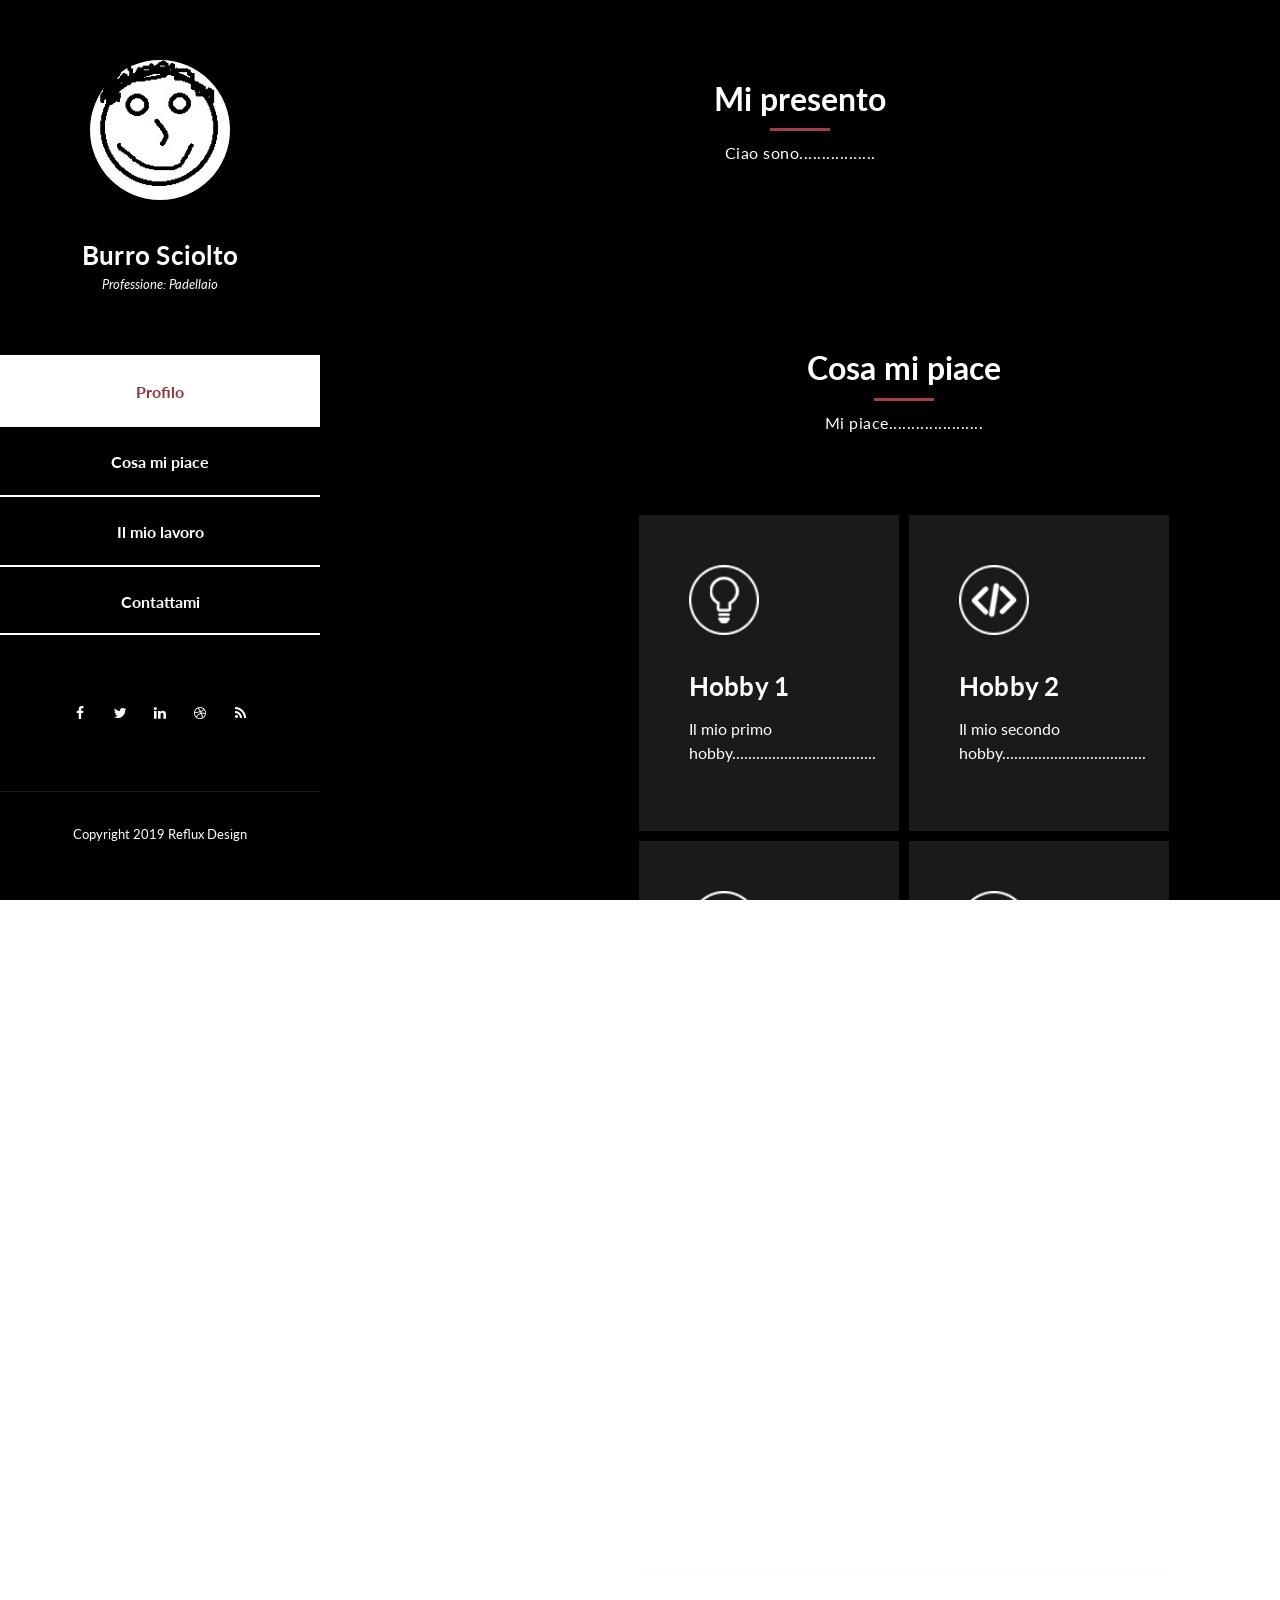
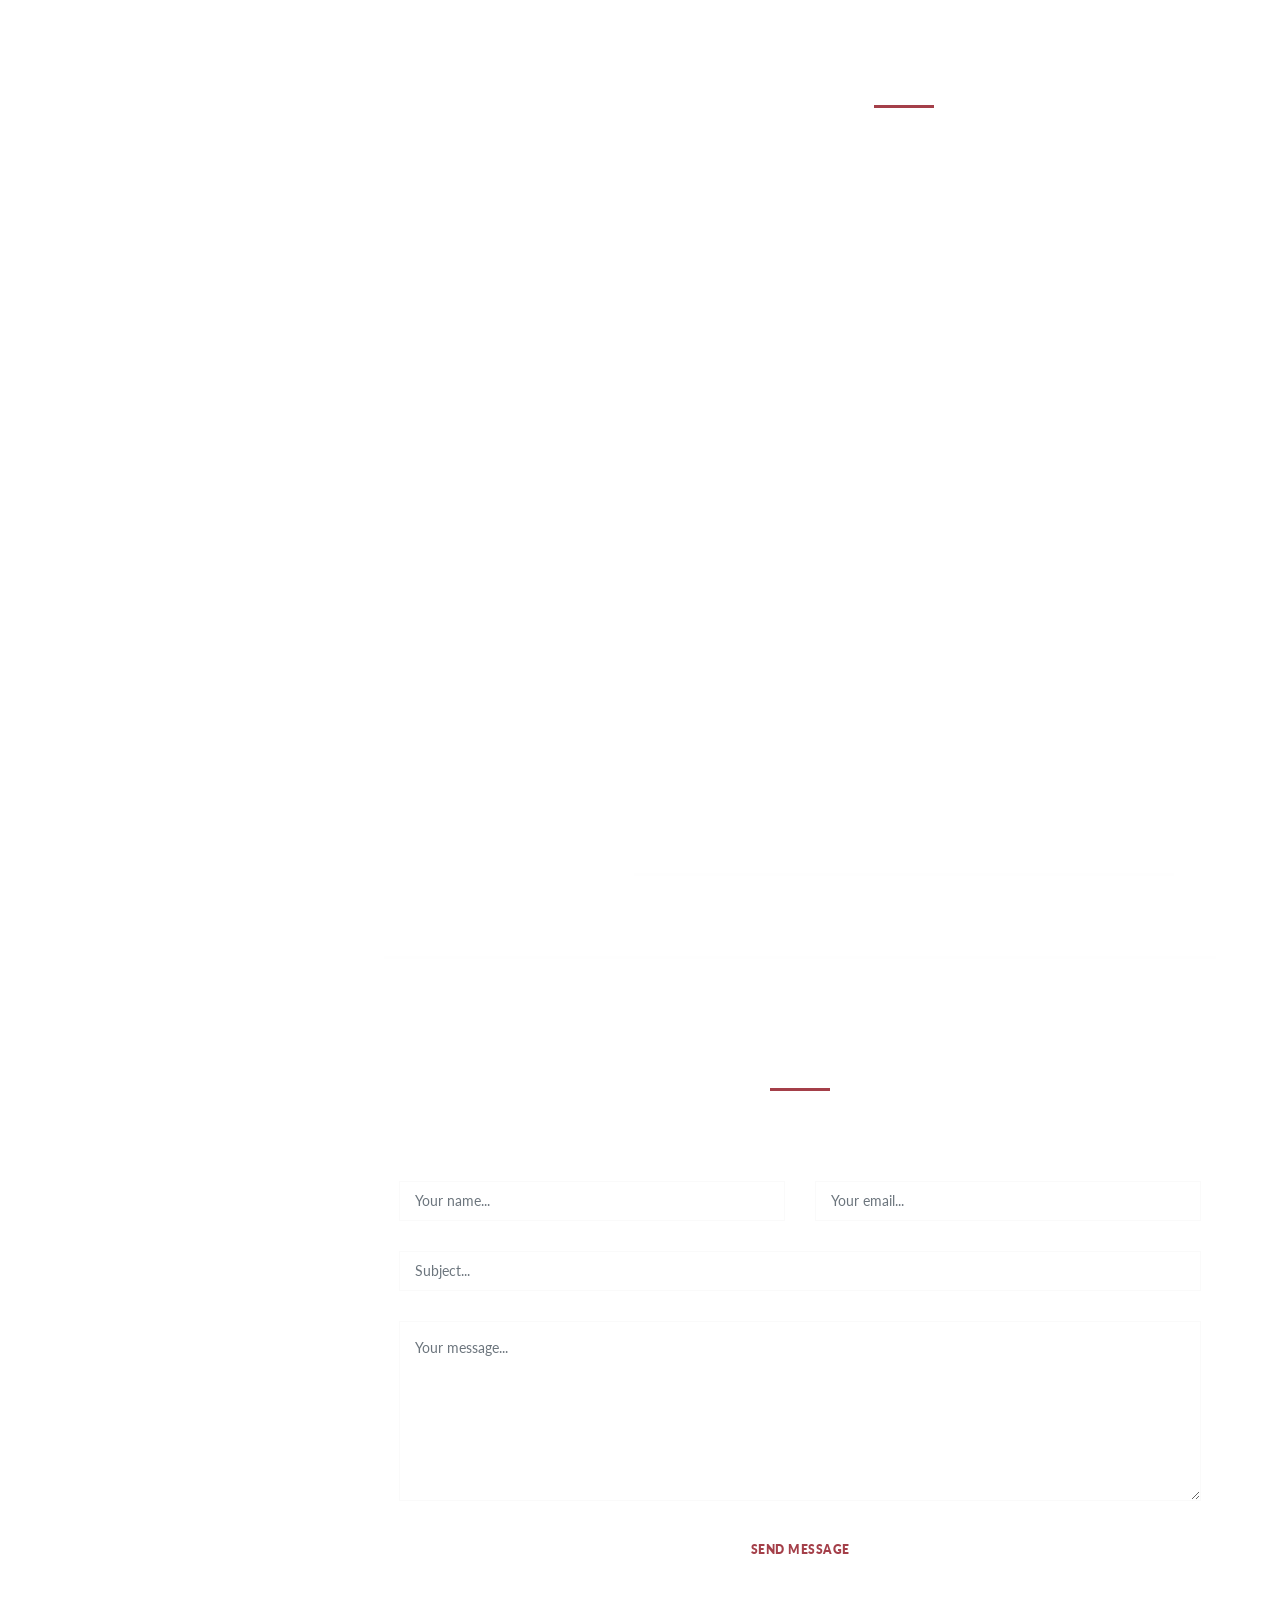
==== index.html @ 956cc9ed "Update index.html" ====
<!DOCTYPE html>
<html lang="en">
  <head>
    <meta charset="utf-8" />
    <meta
      name="viewport"
      content="width=device-width, initial-scale=1, shrink-to-fit=no"
    />
    <meta name="description" content="" />
    <meta name="author" content="" />
    <link
      href="https://fonts.googleapis.com/css?family=Lato:100,300,400,700,900"
      rel="stylesheet"
    />

    <title>Prova Sito</title>
<!--
-->
    <!-- Bootstrap core CSS -->
    <link href="vendor/bootstrap/css/bootstrap.min.css" rel="stylesheet" />

    <!-- Additional CSS Files -->
    <link rel="stylesheet" href="assets/css/fontawesome.css" />
    <link rel="stylesheet" href="assets/css/templatemo-style.css" />
    <link rel="stylesheet" href="assets/css/owl.css" />
    <link rel="stylesheet" href="assets/css/lightbox.css" />
  </head>

  <body>
    <div id="page-wraper">
      <!-- Sidebar Menu -->
      <div class="responsive-nav">
        <i class="fa fa-bars" id="menu-toggle"></i>
        <div id="menu" class="menu">
          <i class="fa fa-times" id="menu-close"></i>
          <div class="container">
            <div class="image">
              <a href="#"><img src="assets/images/author-image.jpg" alt="" /></a>
            </div>
            <div class="author-content">
              <h4>Burro Sciolto</h4>
              <span>Professione: Padellaio</span>
            </div>
            <nav class="main-nav" role="navigation">
              <ul class="main-menu">
                <li><a href="#section1">Profilo</a></li>
                <li><a href="#section2">Cosa mi piace</a></li>
                <li><a href="#section3">Il mio lavoro</a></li>
                <li><a href="#section4">Contattami</a></li>
              </ul>
            </nav>
            <div class="social-network">
              <ul class="soial-icons">
                <li>
                  <a href="https://fb.com/templatemo"
                    ><i class="fa fa-facebook"></i
                  ></a>
                </li>
                <li>
                  <a href="#"><i class="fa fa-twitter"></i></a>
                </li>
                <li>
                  <a href="#"><i class="fa fa-linkedin"></i></a>
                </li>
                <li>
                  <a href="#"><i class="fa fa-dribbble"></i></a>
                </li>
                <li>
                  <a href="#"><i class="fa fa-rss"></i></a>
                </li>
              </ul>
            </div>
            <div class="copyright-text">
              <p>Copyright 2019 Reflux Design</p>
            </div>
          </div>
        </div>
      </div>

      <section class="section about-me" data-section="section1">
        <div class="container">
          <div class="section-heading">
            <h2>Mi presento</h2>
            <div class="line-dec"></div>
            <span
              >Ciao sono.................</span
            >
          </div>
          <div class="left-image-post">
            <div class="row">
              <div class="col-md-6">
                <div class="left-image">
                  <img src="assets/images/left-image.jpg" alt="" />
                </div>
              </div>
              <!--
			  <div class="col-md-6">
                <div class="right-text">
                  <h4>Reflux HTML CSS Template</h4>
                  <p>
                    Donec tristique feugiat lacus, at sollicitudin nunc euismod
                    sed. Mauris viverra, erat non sagittis gravida, elit dui
                    mollis ante, sit amet eleifend purus ligula eget eros. Sed
                    tincidunt quam vitae neque pharetra dignissim eget ut
                    libero.
                  </p>
                  <div class="white-button">
                    <a href="#">Read More</a>
                  </div>
                </div>
				
              </div>
            </div>
          </div>
          <div class="right-image-post">
            <div class="row">
              <div class="col-md-6">
                <div class="left-text">
                  <h4>Sed sagittis rhoncus velit</h4>
                  <p>
                    Pellentesque habitant morbi tristique senectus et netus et
                    malesuada fames ac turpis egestas. Vestibulum fermentum
                    eleifend nibh, vitae sodales elit finibus pretium.
                    Suspendisse potenti. Ut sollicitudin risus a sollicitudin
                    semper.
                  </p>
                  <div class="white-button">
                    <a href="#">Read More</a>
                  </div>
                </div>
              </div>
			  
              <div class="col-md-6">
                <div class="right-image">
                  <img src="assets/images/right-image.jpg" alt="" />
                </div>
              </div>
            </div>
          </div>
        </div>
      </section>
-->
      <section class="section my-services" data-section="section2">
        <div class="container">
          <div class="section-heading">
            <h2>Cosa mi piace</h2>
            <div class="line-dec"></div>
            <span
              >Mi piace.....................</span
            >
          </div>
          <div class="row">
            <div class="col-md-6">
              <div class="service-item">
                <div class="first-service-icon service-icon"></div>
                <h4>Hobby 1</h4>
                <p>
                  Il mio primo hobby....................................
                </p>
              </div>
            </div>
            <div class="col-md-6">
              <div class="service-item">
                <div class="second-service-icon service-icon"></div>
                <h4>Hobby 2</h4>
                <p>
                  Il mio secondo hobby....................................
                </p>
              </div>
            </div>
            <div class="col-md-6">
              <div class="service-item">
                <div class="third-service-icon service-icon"></div>
                <h4>Hobby 3</h4>
                <p>
                  Il mio terzo hobby....................................
                </p>
              </div>
            </div>
            <div class="col-md-6">
              <div class="service-item">
                <div class="fourth-service-icon service-icon"></div>
                <h4>Hobby 4</h4>
                <p>
                  Il mio quarto hobby....................................
                </p>
              </div>
            </div>
			<div class="col-md-6">
              <div class="service-item">
                <div class="fourth-service-icon service-icon"></div>
                <h4>Hobby 5</h4>
                <p>
                  Il mio quinto hobby....................................
                </p>
              </div>
            </div>
          </div>
        </div>
      </section>

      <section class="section my-work" data-section="section3">
        <div class="container">
          <div class="section-heading">
            <h2>Il mio lavoro</h2>
            <div class="line-dec"></div>
            <span
              >Ho iniziaro a lavorare ........................................</span
            >
          </div>
          <!--
		  <div class="row">
            <div class="isotope-wrapper">
              <form class="isotope-toolbar">
                <label
                  ><input
                    type="radio"
                    data-type="*"
                    checked=""
                    name="isotope-filter"
                  />
                  <span>all</span></label
                >
                <label
                  ><input
                    type="radio"
                    data-type="people"
                    name="isotope-filter"
                  />
                  <span>people</span></label
                >
                <label
                  ><input
                    type="radio"
                    data-type="nature"
                    name="isotope-filter"
                  />
                  <span>nature</span></label
                >
                <label
                  ><input
                    type="radio"
                    data-type="animals"
                    name="isotope-filter"
                  />
                  <span>animals</span></label
                >
              </form>
			 
              <div class="isotope-box">
                <div class="isotope-item" data-type="nature">
                  <figure class="snip1321">
                    <img
                      src="assets/images/portfolio-01.jpg"
                      alt="sq-sample26"
                    />
                    <figcaption>
                      <a
                        href="assets/images/portfolio-01.jpg"
                        data-lightbox="image-1"
                        data-title="Caption"
                        ><i class="fa fa-search"></i
                      ></a>
                      <h4>First Title</h4>
                      <span>free to use our template</span>
                    </figcaption>
                  </figure>
                </div>

                <div class="isotope-item" data-type="people">
                  <figure class="snip1321">
                    <img
                      src="assets/images/portfolio-02.jpg"
                      alt="sq-sample26"
                    />
                    <figcaption>
                      <a
                        href="assets/images/portfolio-02.jpg"
                        data-lightbox="image-1"
                        data-title="Caption"
                        ><i class="fa fa-search"></i
                      ></a>
                      <h4>Second Title</h4>
                      <span>please tell your friends</span>
                    </figcaption>
                  </figure>
                </div>

                <div class="isotope-item" data-type="animals">
                  <figure class="snip1321">
                    <img
                      src="assets/images/portfolio-03.jpg"
                      alt="sq-sample26"
                    />
                    <figcaption>
                      <a
                        href="assets/images/portfolio-03.jpg"
                        data-lightbox="image-1"
                        data-title="Caption"
                        ><i class="fa fa-search"></i
                      ></a>
                      <h4>Item Third</h4>
                      <span>customize anything</span>
                    </figcaption>
                  </figure>
                </div>

                <div class="isotope-item" data-type="people">
                  <figure class="snip1321">
                    <img
                      src="assets/images/portfolio-04.jpg"
                      alt="sq-sample26"
                    />
                    <figcaption>
                      <a
                        href="assets/images/portfolio-04.jpg"
                        data-lightbox="image-1"
                        data-title="Caption"
                        ><i class="fa fa-search"></i
                      ></a>
                      <h4>Item Fourth</h4>
                      <span>Re-distribution not allowed</span>
                    </figcaption>
                  </figure>
                </div>

                <div class="isotope-item" data-type="nature">
                  <figure class="snip1321">
                    <img
                      src="assets/images/portfolio-05.jpg"
                      alt="sq-sample26"
                    />
                    <figcaption>
                      <a
                        href="assets/images/portfolio-05.jpg"
                        data-lightbox="image-1"
                        data-title="Caption"
                        ><i class="fa fa-search"></i
                      ></a>
                      <h4>Fifth Awesome</h4>
                      <span>Ut sollicitudin risus</span>
                    </figcaption>
                  </figure>
                </div>

                <div class="isotope-item" data-type="animals">
                  <figure class="snip1321">
                    <img
                      src="assets/images/portfolio-06.jpg"
                      alt="sq-sample26"
                    />
                    <figcaption>
                      <a
                        href="assets/images/portfolio-06.jpg"
                        data-lightbox="image-1"
                        data-title="Caption"
                        ><i class="fa fa-search"></i
                      ></a>
                      <h4>Awesome Sixth</h4>
                      <span>Donec eget massa ante</span>
                    </figcaption>
                  </figure>
                </div>
              </div>
			  <div class="col-md-6">
              <div class="service-item">
                <div class="fourth-service-icon service-icon"></div>
                <h4>Hobby 4</h4>
                <p>
                  Il mio quarto hobby....................................
                </p>
              </div>
            </div>
			-->
            </div>
          </div>
        </div>
      </section>

      <section class="section contact-me" data-section="section4">
        <div class="container">
          <div class="section-heading">
            <h2>Contattami</h2>
            <div class="line-dec"></div>
            <span
              ></span
            >
          </div>
          <div class="row">
            <div class="right-content">
              <div class="container">
                <form id="contact" action="" method="post">
                  <div class="row">
                    <div class="col-md-6">
                      <fieldset>
                        <input
                          name="name"
                          type="text"
                          class="form-control"
                          id="name"
                          placeholder="Your name..."
                          required=""
                        />
                      </fieldset>
                    </div>
                    <div class="col-md-6">
                      <fieldset>
                        <input
                          name="email"
                          type="text"
                          class="form-control"
                          id="email"
                          placeholder="Your email..."
                          required=""
                        />
                      </fieldset>
                    </div>
                    <div class="col-md-12">
                      <fieldset>
                        <input
                          name="subject"
                          type="text"
                          class="form-control"
                          id="subject"
                          placeholder="Subject..."
                          required=""
                        />
                      </fieldset>
                    </div>
                    <div class="col-md-12">
                      <fieldset>
                        <textarea
                          name="message"
                          rows="6"
                          class="form-control"
                          id="message"
                          placeholder="Your message..."
                          required=""
                        ></textarea>
                      </fieldset>
                    </div>
                    <div class="col-md-12">
                      <fieldset>
                        <button type="submit" id="form-submit" class="button">
                          Send Message
                        </button>
                      </fieldset>
                    </div>
                  </div>
                </form>
              </div>
            </div>
          </div>
        </div>
      </section>
    </div>

    <!-- Scripts -->
    <!-- Bootstrap core JavaScript -->
    <script src="vendor/jquery/jquery.min.js"></script>
    <script src="vendor/bootstrap/js/bootstrap.bundle.min.js"></script>

    <script src="assets/js/isotope.min.js"></script>
    <script src="assets/js/owl-carousel.js"></script>
    <script src="assets/js/lightbox.js"></script>
    <script src="assets/js/custom.js"></script>
    <script>
      //according to loftblog tut
      $(".main-menu li:first").addClass("active");

      var showSection = function showSection(section, isAnimate) {
        var direction = section.replace(/#/, ""),
          reqSection = $(".section").filter(
            '[data-section="' + direction + '"]'
          ),
          reqSectionPos = reqSection.offset().top - 0;

        if (isAnimate) {
          $("body, html").animate(
            {
              scrollTop: reqSectionPos
            },
            800
          );
        } else {
          $("body, html").scrollTop(reqSectionPos);
        }
      };

      var checkSection = function checkSection() {
        $(".section").each(function() {
          var $this = $(this),
            topEdge = $this.offset().top - 80,
            bottomEdge = topEdge + $this.height(),
            wScroll = $(window).scrollTop();
          if (topEdge < wScroll && bottomEdge > wScroll) {
            var currentId = $this.data("section"),
              reqLink = $("a").filter("[href*=\\#" + currentId + "]");
            reqLink
              .closest("li")
              .addClass("active")
              .siblings()
              .removeClass("active");
          }
        });
      };

      $(".main-menu").on("click", "a", function(e) {
        e.preventDefault();
        showSection($(this).attr("href"), true);
      });

      $(window).scroll(function() {
        checkSection();
      });
    </script>
  </body>
</html>
---- assets/css/templatemo-style.css ----
/*

Reflux Template

https://templatemo.com/tm-531-reflux

*/

@import url(fontawesome.css);
@import url("https://fonts.googleapis.com/css?family=Lato:100,300,400,700,900");
body {
    font-family: 'Lato', sans-serif;
}

#page-wraper {
    background: url(../images/page-bg.jpg) no-repeat center center fixed;
    -webkit-background-size: cover;
    -moz-background-size: cover;
    -o-background-size: cover;
    background-size: cover;
    width: 100%;
}


/* Basic */

body {
    overflow-x: hidden;
}

input,
select,
textarea {
    outline: none;
}

a,
a:hover {
    text-decoration: none;
}

p {
    font-size: 16px;
    line-height: 24px;
    color: #fff;
}

h4 {
    font-size: 26px;
    font-weight: 700;
    color: #fff;
    letter-spacing: 0.25px;
}

img {
    width: 100%;
    overflow: hidden;
}

ul {
    padding: 0;
    margin: 0;
    list-style: none;
}

ul li {
    display: inline-block;
}

html {
    -webkit-box-sizing: border-box;
    -moz-box-sizing: border-box;
    box-sizing: border-box;
}

*,
*:before,
*:after {
    -webkit-box-sizing: inherit;
    -moz-box-sizing: inherit;
    box-sizing: inherit;
}

.clearfix {
    zoom: 1;
}

.clearfix:before,
.clearfix:after {
    content: "";
    display: table;
}

.clearfix:after {
    clear: both;
}

.container {
    margin: 0 auto;
}

.main-nav {
    text-align: center;
}

.main-nav li:last-child a {
    border-bottom: 2px solid #fff;
}

.main-nav li {
    display: block;
}

.main-nav li a {
    height: 70px;
    line-height: 70px;
    display: inline-block;
    font-size: 16px;
    font-weight: 700;
    color: #fff;
    width: 100%;
    transition: all 0.5s;
    border-top: 2px solid #fff;
}

.main-nav li:hover a,
.main-nav li.active a {
    background: #fff;
    color: #8c363e;
}

/* Sidebar Menu */

.menu .image {
    margin-top: 60px;
}

.menu .image img {
    width: 140px;
    height: 140px;
    border-radius: 50%;
    text-align: center;
}

.menu .author-content {
    margin: 40px 0px 60px 0px;
}

.menu .author-content h4 {
    margin-bottom: 0px;
}

.menu .author-content span {
    font-size: 13px;
    font-style: italic;
    color: #fff;
}

.menu .social-network {
    margin-top: 60px;
}

.menu .social-network ul li {
    margin: 0 3px;
}

.menu .social-network ul li a {
    width: 40px;
    height: 40px;
    display: inline-block;
    text-align: center;
    line-height: 40px;
    background-color: rgba(0, 0, 0, 0.2);
    color: #fff;
    font-size: 14px;
    transition: all 0.5s;
}

.menu .social-network ul li a:hover {
    background-color: #fff;
    color: #a43f49;
}

.menu .copyright-text {
    position: relative;
    margin-top: 60px;
}

.menu .copyright-text p {
    border-top: 1px solid rgba(250, 250, 250, 0.1);
    display: inline-block;
    width: 100%;
    padding-left: 30px;
    padding-right: 30px;
    padding-top: 30px;
    font-size: 13px;
}

.menu:before,
.menu:after {
    content: "";
    display: table;
}

.menu:after {
    clear: both;
}

.menu a {
    text-decoration: none;
    color: inherit;
}

.menu {
    text-align: center;
}

.menu::-webkit-scrollbar {
    display: none;
}

.menu {
    left: 10%;
  -webkit-transition: -webkit-transform 233ms cubic-bezier(0, 0, 0.21, 1);
  -webkit-overflow-scrolling: touch;
  background-color: #000000;
  box-sizing: border-box;
  height: 100vh;  
  max-height: 100vh !important;
  max-width: 80vw !important;
  min-width: 45px !important;
  outline: none;
  overflow-x: hidden !important;
  overflow-y: auto !important;
  padding: 0;
  position: fixed !important;
  top: calc(0px);  
  width: 20%;
  will-change: transform;
  z-index: 9999 !important;
}

.menu-toggle {
  color: #fff;
  cursor: pointer;
  font-size: 25px;
  position: fixed;
  right: 25px;
  top: 25px;
}

#menu-toggle {
    z-index: 999;
    cursor: pointer;
    position: fixed;
    top: 0;
    left: 0;
    color: #a43f49;
    background-color: #fff;
    width: 60px;
    height: 60px;
    text-align: center;
    display: inline-block;
    line-height: 60px;
}

.menu-close {
  cursor: pointer;
}

#menu-close {
    cursor: pointer;
    text-align: right;
    color: #a43f49;
    background-color: #fff;
    width: 100%;
    height: 60px;
    text-align: center;
    display: inline-block;
    line-height: 60px;
}


/* Section */

.section {
    color: #fff;
    width: 55%;
    right: 10%;
    left: 35%;
    position: relative;
    min-height: 100vh;
    padding-bottom: 80px;
    border-bottom: 3px solid rgba(250, 250, 250, 0.25);
}

.section-heading {
    text-align: center;
    padding: 80px 45px;
}

.section-heading h2 {
    font-size: 32px;
    font-weight: 700;
    color: #fff;
}

.section-heading .line-dec {
    width: 60px;
    height: 3px;
    background-color: #a43f49;
    margin: 10px auto;
}

.section-heading span {
    margin-top: 5px;
    font-size: 16px;
    color: #fff;
    letter-spacing: 0.5px;
}


/* Buttons */

.white-button a {
    display: inline-block;
    padding: 12px 20px;
    background-color: #fff;
    color: #a43f49;
    font-size: 13px;
    font-weight: 800;
    letter-spacing: 0.5px;
    text-transform: uppercase;
    transition: all 0.5s;
}

.white-button a:hover {
    background-color: #a43f49;
    color: #fff;
}

button {
    display: inline-block;
    padding: 10px 20px;
    background-color: #fff;
    color: #a43f49;
    font-size: 12px;
    font-weight: 800;
    letter-spacing: 0.5px;
    text-transform: uppercase;
    transition: all 0.5s;
    border: none;
    outline: none;
    cursor: pointer;
}

button:hover {
    outline: none;
    background-color: #a43f49;
    color: #fff;
}


/* Left & Right Post */

.right-image-post {
    margin-top: 60px;
    padding-top: 60px;
    border-top: 2px solid rgba(250, 250, 250, 0.1);
}

.left-image img,
.right-image img {
    border-radius: 5px;
}

.right-image-post h4,
.left-image-post h4 {
    margin-top: 30px;
}

.right-image-post p,
.left-image-post p {
    margin-top: 20px;
}

.right-image-post .white-button,
.left-image-post .white-button {
    margin-top: 30px;
}


/* Services */

.my-services .col-md-6 {
    padding-left: 5px;
    padding-right: 5px;
}

.service-item {
    margin-bottom: 10px;
    padding: 50px;
    background-color: rgba(250, 250, 250, 0.1);
    transition: all 0.5s;
}

.service-item h4 {
    transition: all 0.5s;
}

.service-item p {
    transition: all 0.5s;
}

.service-item:hover {
    background-color: rgba(250, 250, 250, 1);
}

.service-item:hover h4 {
    color: #1e1e1e;
}

.service-item:hover p {
    color: #4a4a4a;
}

.service-item .service-icon {
    width: 70px;
    height: 70px;
    display: inline-block;
    margin-bottom: 30px;
    background-size: cover;
    background-repeat: no-repeat;
    transition: all 0.5s;
}

.service-item .first-service-icon {
    background-image: url(../images/first-white-icon.png);
}

.service-item:hover .first-service-icon {
    background-image: url(../images/first-main-icon.png);
}

.service-item .second-service-icon {
    background-image: url(../images/second-white-icon.png);
}

.service-item:hover .second-service-icon {
    background-image: url(../images/second-main-icon.png);
}

.service-item .third-service-icon {
    background-image: url(../images/third-white-icon.png);
}

.service-item:hover .third-service-icon {
    background-image: url(../images/third-main-icon.png);
}

.service-item .fourth-service-icon {
    background-image: url(../images/fourth-white-icon.png);
}

.service-item:hover .fourth-service-icon {
    background-image: url(../images/fourth-main-icon.png);
}


/* My Work */

section.my-work .section-heading {
    text-align: center;
    padding: 80px 45px 50px 45px;
}

.isotope-wrapper {
    position: relative;
    width: 100%;
    margin: auto;
}

.isotope-toolbar input[type="radio"] {
    display: none;
}

.isotope-toolbar span {
    text-transform: capitalize;
    display: inline-block;
    margin-right: 15px;
    padding-bottom: 3px;
    font-size: 15px;
    font-weight: 700;
    border-bottom: 2px solid transparent;
    transform: ease-in-out 0.5s;
    cursor: pointer;
}

.isotope-toolbar input[type="radio"]:checked + span {
    color: #a43f49;
    border-bottom: 2px solid #a43f49;
}

.isotope-box {
    position: relative;
    width: 100%;
}

.isotope-toolbar {
    text-align: center;
    margin: 10px;
}

.isotope-toolbar p {
    border-top: 1px solid #fff;
    padding-top: 15px;
}

.isotope-toolbar a {
    color: #fff;
}

.isotope-item {
    position: relative;
    width: 48%;
    margin: 1%;
    border-bottom: 2px solid rgba(250,250,250,0.1);
    padding-bottom: 30px;
    margin-bottom: 30px;
}

.isotope-item img {
    top: 0;
    left: 0;
    width: 100%;
    height: 100%;
    border-radius: 5px;
}

.lazyload {
    background: #f7f7f7;
}

.lazyloading {
    background: #f7f7f7 url(//afarkas.github.io/lazysizes/assets/imgs/loader.gif) no-repeat center;
    min-height: 60px;
}

figure.snip1321 {
  overflow: hidden;
  text-align: center;
  -webkit-perspective: 50em;
  perspective: 50em;
}
figure.snip1321 * {
  -webkit-box-sizing: padding-box;
  box-sizing: padding-box;
  -webkit-transition: all 0.2s ease-out;
  transition: all 0.2s ease-out;
}
figure.snip1321 figcaption {
  top: 50%;
  left: 20px;
  right: 20px;
  position: absolute;
  opacity: 0;
  z-index: 1;
}
figure.snip1321 h4 {
    margin-top: 15px;
  margin-bottom: 5px;
  color: #232323;
}
figure.snip1321 span {
    font-size: 14px;
    font-style: italic;
    display: block;
    color: #7a7a7a;
}
figure.snip1321 i {
  position: relative!important;
  font-size: 18px;
  background-color: #a43f49;
  width: 40px;
  height: 40px;
  display: inline-block;
  text-align: center;
  line-height: 40px;
  border-radius: 5px;
  color: #fff;
}
figure.snip1321:after {
  background-color: #ffffff;
  position: absolute;
  content: "";
  display: block;
  top: 20px;
  left: 20px;
  right: 20px;
  bottom: 20px;
  -webkit-transition: all 0.4s ease-in-out;
  transition: all 0.4s ease-in-out;
  -webkit-transform: rotateX(-90deg);
  transform: rotateX(-90deg);
  -webkit-transform-origin: 50% 50%;
  -ms-transform-origin: 50% 50%;
  transform-origin: 50% 50%;
  opacity: 0;
}
figure.snip1321 a {
  left: 0;
  right: 0;
  top: 0;
  bottom: 0;
  z-index: 1;
}
figure.snip1321:hover figcaption,
figure.snip1321.hover figcaption {
  -webkit-transform: translateY(-50%);
  transform: translateY(-50%);
  opacity: 1;
  -webkit-transition-delay: 0.2s;
  transition-delay: 0.2s;
}
figure.snip1321:hover:after,
figure.snip1321.hover:after {
  -webkit-transform: rotateX(0);
  transform: rotateX(0);
  opacity: 0.9;
}


/* Contact Me */

section.contact-me {
    border-bottom: none;
}

#contact input {
    background-color: rgba(250,250,250,0.1);
    border: 1px solid rgba(250,250,250,1);
    border-radius: 0px;
    margin-bottom: 30px;
    color: #fff;
    font-size: 14px;
    height: 40px;
    line-height: 40px;
    width: 100%;
    padding-left: 15px;
}

#contact input:focus {
    outline: none;
    box-shadow: none;
}

#contact textarea {
    background-color: rgba(250,250,250,0.1);
    border: 1px solid rgba(250,250,250,1);
    border-radius: 0px;
    margin-bottom: 30px;
    color: #fff;
    font-size: 14px;
    height: 180px;
    max-height: 220px;
    line-height: 40px;
    width: 100%;
    padding-left: 15px;
}

#contact textarea:focus {
    outline: none;
    box-shadow: none;
}

#contact {
    text-align: center;
}

@media screen and (max-width: 1680px) {
    .menu {
        left: 5%;
    }

    .section {
        color: #fff;
        width: 65%;
        right: 5%;
        left: 30%;
    }
}

@media screen and (max-width: 1680px) and (min-width: 846px) { 
    .menu .social-network ul li a {
        width: 36px;
        height: 36px;
        line-height: 36px;
    }

    .menu .social-network ul li {
        margin: 0;
    }

    .menu .image {
        margin-top: 60px;
    }
}

@media screen and (max-width: 1280px) {
    .menu {
        left: 0%;
    }

    .right-image-post h4,
    .left-image-post h4 {
        margin-top: 0px;
    }

    .right-image-post p,
    .left-image-post p {
        margin-top: 15px;
    }

    .right-image-post .white-button,
    .left-image-post .white-button {
        margin-top: 25px;
    }

}

.menu .container {
    padding-left: 0;
    padding-right: 0;
}

@media screen and (max-width: 1280px) and (min-width: 846px) {
    .menu {
        width: 25%;
    }
}

#menu-toggle,
#menu-close {
    display: none;
}  

@media screen and (max-width: 845px) {        
    #menu-toggle,
    #menu-close {
        display: inline-block;
    }    

    .menu {        
        width: 320px;
        -webkit-transform: translateX(-100%) !important;
        transform: translateX(-100%) !important;
        transition: -webkit-transform 233ms cubic-bezier(0, 0, 0.21, 1);
        transition: transform 233ms cubic-bezier(0, 0, 0.21, 1);
        transition: transform 233ms cubic-bezier(0, 0, 0.21, 1), -webkit-transform 233ms cubic-bezier(0, 0, 0.21, 1);
    }

    .menu .image {
        margin-top: 40px;        
    }

    .menu .image img {
        width: 120px;
        height: 120px;
    }

    .menu .author-content {
        margin: 20px 0px 40px 0px;
    }

    .menu .container {
        padding-left: 15px;
        padding-right: 15px;
    }

    .menu.open {
        display: inline-block;
        -webkit-transform: translateX(0) !important;
                transform: translateX(0) !important;
    }

    .responsive-nav {
        display: inline-block;
    }
    .section {
        width: 94%;
        right: 3%;
        left: 3%;
    }
    .isotope-item {
        width: 94%;
        margin: 3%;
    }
    .left-image-post img {
        margin-bottom: 30px;
    }
    .right-image-post img {
        margin-top: 30px;
    }
    .isotope-item {
        border-bottom: none;
        text-align: center;
    }
    .isotope-toolbar {
        margin-bottom: 20px;
    }
}
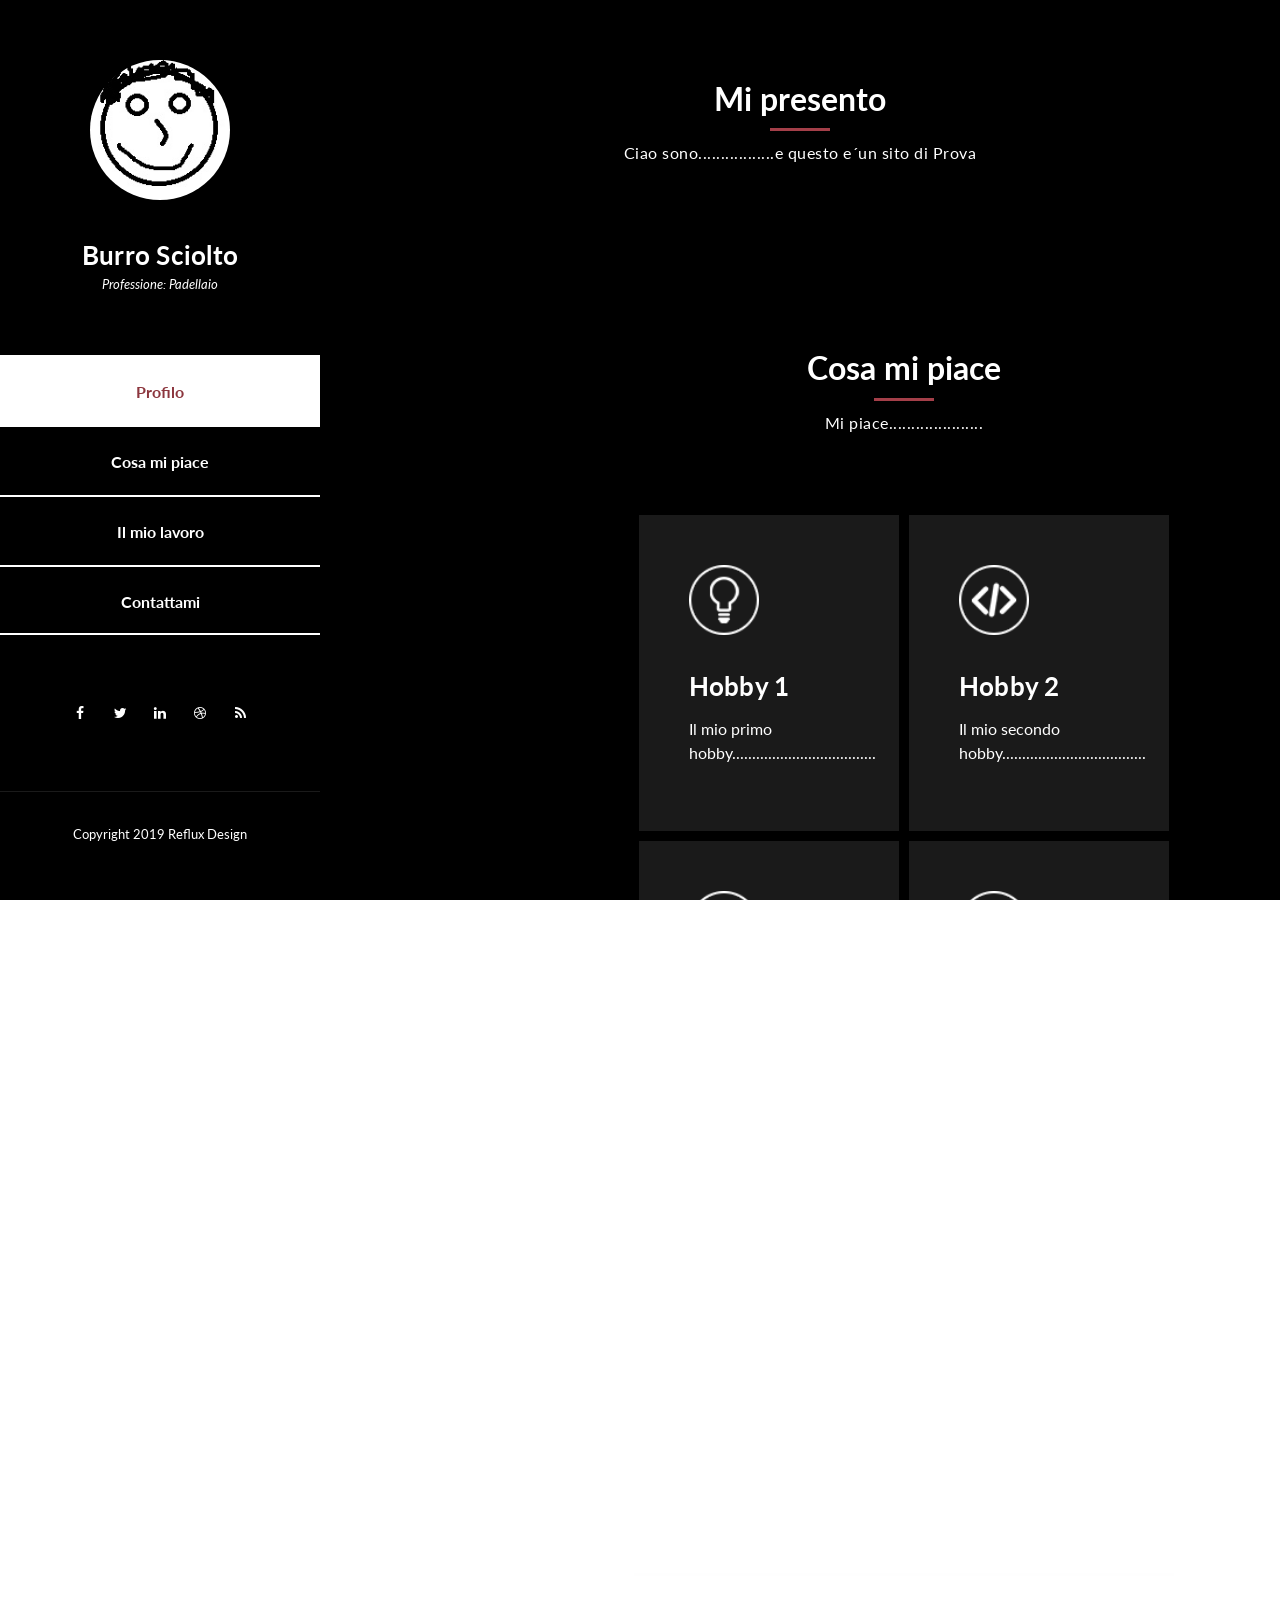
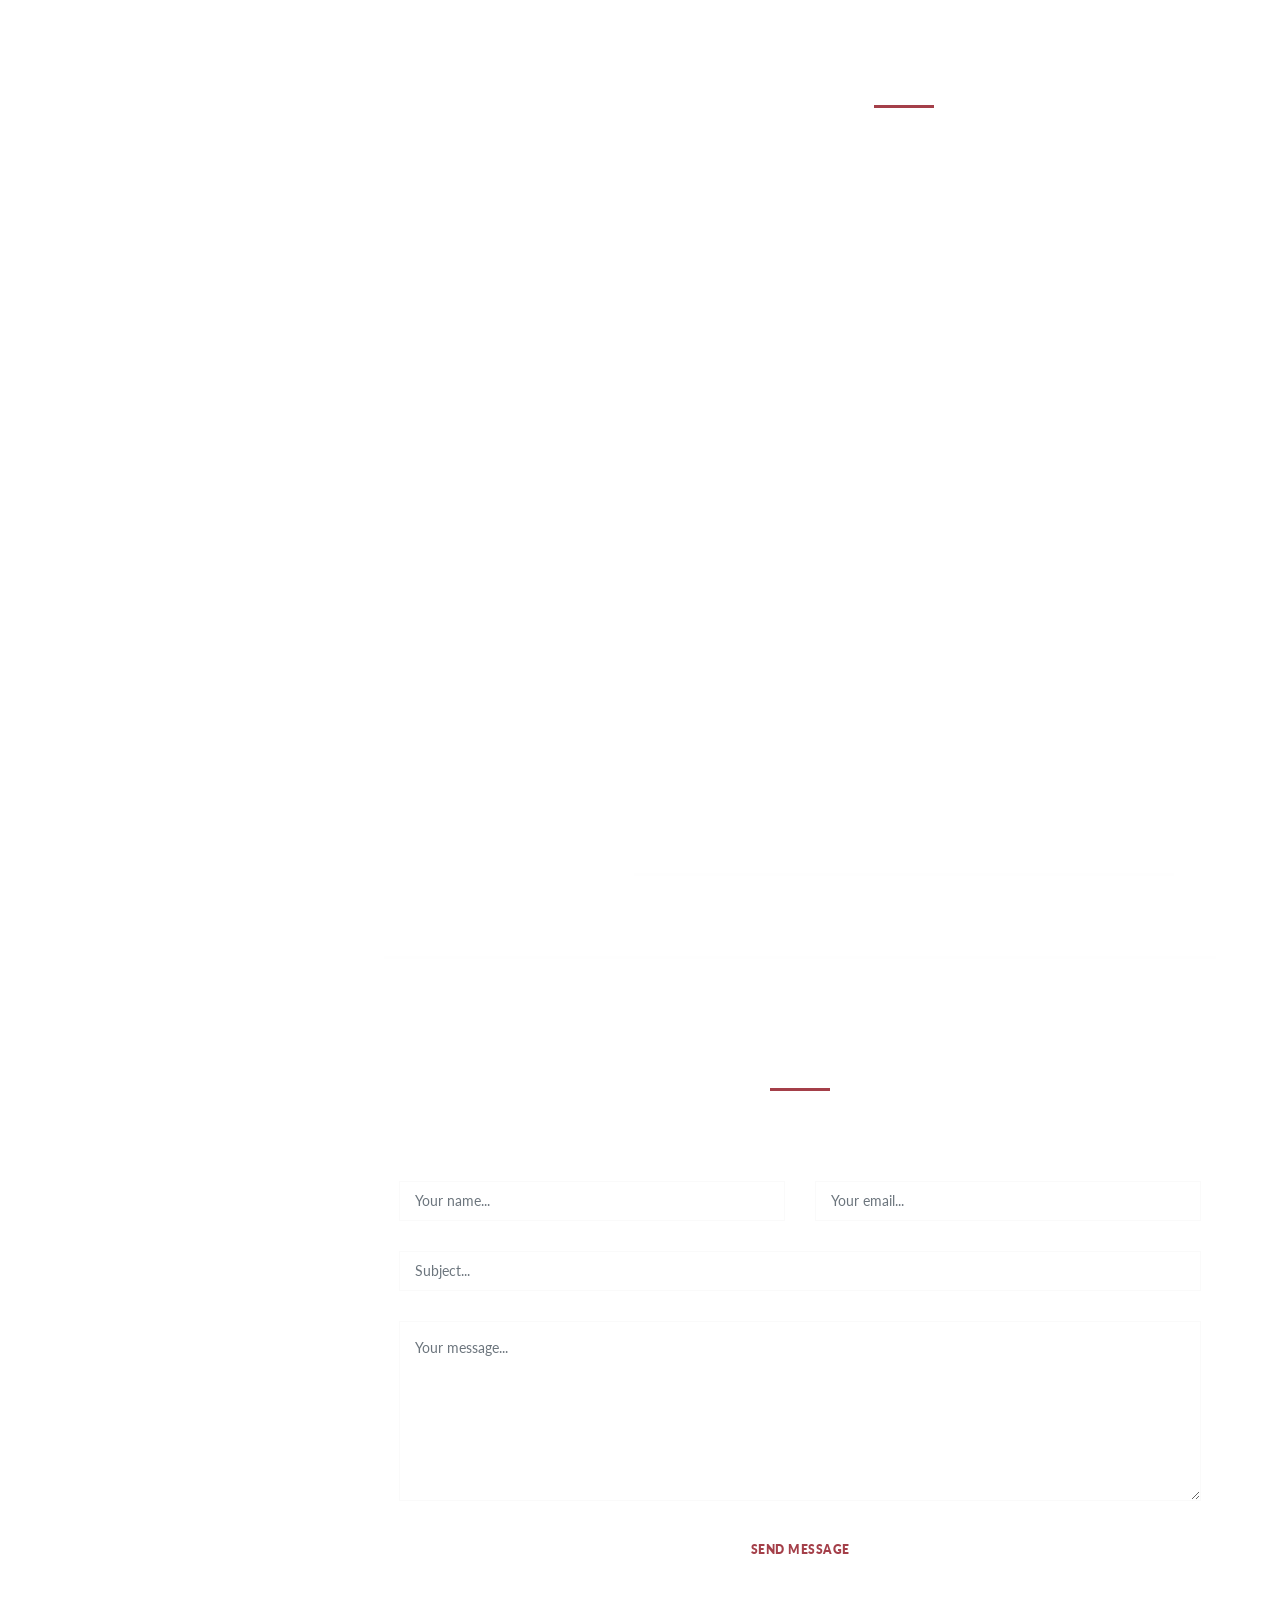
==== commit 02d853b1: "Update index.html" ====
--- a/index.html
+++ b/index.html
@@ -83,7 +83,7 @@
             <h2>Mi presento</h2>
             <div class="line-dec"></div>
             <span
-              >Ciao sono.................</span
+              >Ciao sono.................e questo e´un sito di Prova</span
             >
           </div>
           <div class="left-image-post">
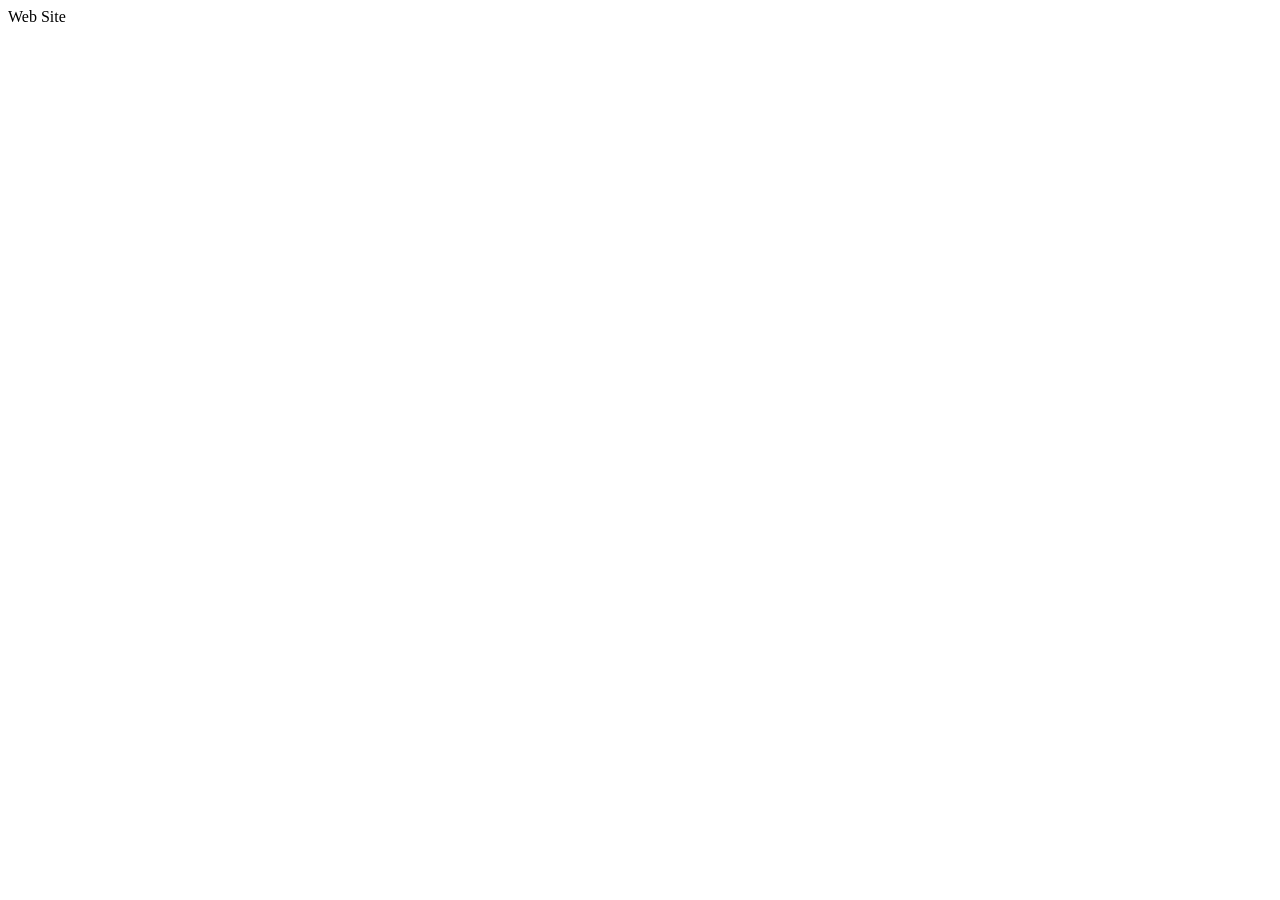
==== commit 5631199f: "Creazione della Index" ====
--- a/index.html
+++ b/index.html
@@ -1,518 +1,6 @@
-<!DOCTYPE html>
-<html lang="en">
-  <head>
-    <meta charset="utf-8" />
-    <meta
-      name="viewport"
-      content="width=device-width, initial-scale=1, shrink-to-fit=no"
-    />
-    <meta name="description" content="" />
-    <meta name="author" content="" />
-    <link
-      href="https://fonts.googleapis.com/css?family=Lato:100,300,400,700,900"
-      rel="stylesheet"
-    />
-
-    <title>Prova Sito</title>
-<!--
--->
-    <!-- Bootstrap core CSS -->
-    <link href="vendor/bootstrap/css/bootstrap.min.css" rel="stylesheet" />
-
-    <!-- Additional CSS Files -->
-    <link rel="stylesheet" href="assets/css/fontawesome.css" />
-    <link rel="stylesheet" href="assets/css/templatemo-style.css" />
-    <link rel="stylesheet" href="assets/css/owl.css" />
-    <link rel="stylesheet" href="assets/css/lightbox.css" />
-  </head>
-
-  <body>
-    <div id="page-wraper">
-      <!-- Sidebar Menu -->
-      <div class="responsive-nav">
-        <i class="fa fa-bars" id="menu-toggle"></i>
-        <div id="menu" class="menu">
-          <i class="fa fa-times" id="menu-close"></i>
-          <div class="container">
-            <div class="image">
-              <a href="#"><img src="assets/images/author-image.jpg" alt="" /></a>
-            </div>
-            <div class="author-content">
-              <h4>Burro Sciolto</h4>
-              <span>Professione: Padellaio</span>
-            </div>
-            <nav class="main-nav" role="navigation">
-              <ul class="main-menu">
-                <li><a href="#section1">Profilo</a></li>
-                <li><a href="#section2">Cosa mi piace</a></li>
-                <li><a href="#section3">Il mio lavoro</a></li>
-                <li><a href="#section4">Contattami</a></li>
-              </ul>
-            </nav>
-            <div class="social-network">
-              <ul class="soial-icons">
-                <li>
-                  <a href="https://fb.com/templatemo"
-                    ><i class="fa fa-facebook"></i
-                  ></a>
-                </li>
-                <li>
-                  <a href="#"><i class="fa fa-twitter"></i></a>
-                </li>
-                <li>
-                  <a href="#"><i class="fa fa-linkedin"></i></a>
-                </li>
-                <li>
-                  <a href="#"><i class="fa fa-dribbble"></i></a>
-                </li>
-                <li>
-                  <a href="#"><i class="fa fa-rss"></i></a>
-                </li>
-              </ul>
-            </div>
-            <div class="copyright-text">
-              <p>Copyright 2019 Reflux Design</p>
-            </div>
-          </div>
-        </div>
-      </div>
-
-      <section class="section about-me" data-section="section1">
-        <div class="container">
-          <div class="section-heading">
-            <h2>Mi presento</h2>
-            <div class="line-dec"></div>
-            <span
-              >Ciao sono.................e questo e´un sito di Prova</span
-            >
-          </div>
-          <div class="left-image-post">
-            <div class="row">
-              <div class="col-md-6">
-                <div class="left-image">
-                  <img src="assets/images/left-image.jpg" alt="" />
-                </div>
-              </div>
-              <!--
-			  <div class="col-md-6">
-                <div class="right-text">
-                  <h4>Reflux HTML CSS Template</h4>
-                  <p>
-                    Donec tristique feugiat lacus, at sollicitudin nunc euismod
-                    sed. Mauris viverra, erat non sagittis gravida, elit dui
-                    mollis ante, sit amet eleifend purus ligula eget eros. Sed
-                    tincidunt quam vitae neque pharetra dignissim eget ut
-                    libero.
-                  </p>
-                  <div class="white-button">
-                    <a href="#">Read More</a>
-                  </div>
-                </div>
-				
-              </div>
-            </div>
-          </div>
-          <div class="right-image-post">
-            <div class="row">
-              <div class="col-md-6">
-                <div class="left-text">
-                  <h4>Sed sagittis rhoncus velit</h4>
-                  <p>
-                    Pellentesque habitant morbi tristique senectus et netus et
-                    malesuada fames ac turpis egestas. Vestibulum fermentum
-                    eleifend nibh, vitae sodales elit finibus pretium.
-                    Suspendisse potenti. Ut sollicitudin risus a sollicitudin
-                    semper.
-                  </p>
-                  <div class="white-button">
-                    <a href="#">Read More</a>
-                  </div>
-                </div>
-              </div>
-			  
-              <div class="col-md-6">
-                <div class="right-image">
-                  <img src="assets/images/right-image.jpg" alt="" />
-                </div>
-              </div>
-            </div>
-          </div>
-        </div>
-      </section>
--->
-      <section class="section my-services" data-section="section2">
-        <div class="container">
-          <div class="section-heading">
-            <h2>Cosa mi piace</h2>
-            <div class="line-dec"></div>
-            <span
-              >Mi piace.....................</span
-            >
-          </div>
-          <div class="row">
-            <div class="col-md-6">
-              <div class="service-item">
-                <div class="first-service-icon service-icon"></div>
-                <h4>Hobby 1</h4>
-                <p>
-                  Il mio primo hobby....................................
-                </p>
-              </div>
-            </div>
-            <div class="col-md-6">
-              <div class="service-item">
-                <div class="second-service-icon service-icon"></div>
-                <h4>Hobby 2</h4>
-                <p>
-                  Il mio secondo hobby....................................
-                </p>
-              </div>
-            </div>
-            <div class="col-md-6">
-              <div class="service-item">
-                <div class="third-service-icon service-icon"></div>
-                <h4>Hobby 3</h4>
-                <p>
-                  Il mio terzo hobby....................................
-                </p>
-              </div>
-            </div>
-            <div class="col-md-6">
-              <div class="service-item">
-                <div class="fourth-service-icon service-icon"></div>
-                <h4>Hobby 4</h4>
-                <p>
-                  Il mio quarto hobby....................................
-                </p>
-              </div>
-            </div>
-			<div class="col-md-6">
-              <div class="service-item">
-                <div class="fourth-service-icon service-icon"></div>
-                <h4>Hobby 5</h4>
-                <p>
-                  Il mio quinto hobby....................................
-                </p>
-              </div>
-            </div>
-          </div>
-        </div>
-      </section>
-
-      <section class="section my-work" data-section="section3">
-        <div class="container">
-          <div class="section-heading">
-            <h2>Il mio lavoro</h2>
-            <div class="line-dec"></div>
-            <span
-              >Ho iniziaro a lavorare ........................................</span
-            >
-          </div>
-          <!--
-		  <div class="row">
-            <div class="isotope-wrapper">
-              <form class="isotope-toolbar">
-                <label
-                  ><input
-                    type="radio"
-                    data-type="*"
-                    checked=""
-                    name="isotope-filter"
-                  />
-                  <span>all</span></label
-                >
-                <label
-                  ><input
-                    type="radio"
-                    data-type="people"
-                    name="isotope-filter"
-                  />
-                  <span>people</span></label
-                >
-                <label
-                  ><input
-                    type="radio"
-                    data-type="nature"
-                    name="isotope-filter"
-                  />
-                  <span>nature</span></label
-                >
-                <label
-                  ><input
-                    type="radio"
-                    data-type="animals"
-                    name="isotope-filter"
-                  />
-                  <span>animals</span></label
-                >
-              </form>
-			 
-              <div class="isotope-box">
-                <div class="isotope-item" data-type="nature">
-                  <figure class="snip1321">
-                    <img
-                      src="assets/images/portfolio-01.jpg"
-                      alt="sq-sample26"
-                    />
-                    <figcaption>
-                      <a
-                        href="assets/images/portfolio-01.jpg"
-                        data-lightbox="image-1"
-                        data-title="Caption"
-                        ><i class="fa fa-search"></i
-                      ></a>
-                      <h4>First Title</h4>
-                      <span>free to use our template</span>
-                    </figcaption>
-                  </figure>
-                </div>
-
-                <div class="isotope-item" data-type="people">
-                  <figure class="snip1321">
-                    <img
-                      src="assets/images/portfolio-02.jpg"
-                      alt="sq-sample26"
-                    />
-                    <figcaption>
-                      <a
-                        href="assets/images/portfolio-02.jpg"
-                        data-lightbox="image-1"
-                        data-title="Caption"
-                        ><i class="fa fa-search"></i
-                      ></a>
-                      <h4>Second Title</h4>
-                      <span>please tell your friends</span>
-                    </figcaption>
-                  </figure>
-                </div>
-
-                <div class="isotope-item" data-type="animals">
-                  <figure class="snip1321">
-                    <img
-                      src="assets/images/portfolio-03.jpg"
-                      alt="sq-sample26"
-                    />
-                    <figcaption>
-                      <a
-                        href="assets/images/portfolio-03.jpg"
-                        data-lightbox="image-1"
-                        data-title="Caption"
-                        ><i class="fa fa-search"></i
-                      ></a>
-                      <h4>Item Third</h4>
-                      <span>customize anything</span>
-                    </figcaption>
-                  </figure>
-                </div>
-
-                <div class="isotope-item" data-type="people">
-                  <figure class="snip1321">
-                    <img
-                      src="assets/images/portfolio-04.jpg"
-                      alt="sq-sample26"
-                    />
-                    <figcaption>
-                      <a
-                        href="assets/images/portfolio-04.jpg"
-                        data-lightbox="image-1"
-                        data-title="Caption"
-                        ><i class="fa fa-search"></i
-                      ></a>
-                      <h4>Item Fourth</h4>
-                      <span>Re-distribution not allowed</span>
-                    </figcaption>
-                  </figure>
-                </div>
-
-                <div class="isotope-item" data-type="nature">
-                  <figure class="snip1321">
-                    <img
-                      src="assets/images/portfolio-05.jpg"
-                      alt="sq-sample26"
-                    />
-                    <figcaption>
-                      <a
-                        href="assets/images/portfolio-05.jpg"
-                        data-lightbox="image-1"
-                        data-title="Caption"
-                        ><i class="fa fa-search"></i
-                      ></a>
-                      <h4>Fifth Awesome</h4>
-                      <span>Ut sollicitudin risus</span>
-                    </figcaption>
-                  </figure>
-                </div>
-
-                <div class="isotope-item" data-type="animals">
-                  <figure class="snip1321">
-                    <img
-                      src="assets/images/portfolio-06.jpg"
-                      alt="sq-sample26"
-                    />
-                    <figcaption>
-                      <a
-                        href="assets/images/portfolio-06.jpg"
-                        data-lightbox="image-1"
-                        data-title="Caption"
-                        ><i class="fa fa-search"></i
-                      ></a>
-                      <h4>Awesome Sixth</h4>
-                      <span>Donec eget massa ante</span>
-                    </figcaption>
-                  </figure>
-                </div>
-              </div>
-			  <div class="col-md-6">
-              <div class="service-item">
-                <div class="fourth-service-icon service-icon"></div>
-                <h4>Hobby 4</h4>
-                <p>
-                  Il mio quarto hobby....................................
-                </p>
-              </div>
-            </div>
-			-->
-            </div>
-          </div>
-        </div>
-      </section>
-
-      <section class="section contact-me" data-section="section4">
-        <div class="container">
-          <div class="section-heading">
-            <h2>Contattami</h2>
-            <div class="line-dec"></div>
-            <span
-              ></span
-            >
-          </div>
-          <div class="row">
-            <div class="right-content">
-              <div class="container">
-                <form id="contact" action="" method="post">
-                  <div class="row">
-                    <div class="col-md-6">
-                      <fieldset>
-                        <input
-                          name="name"
-                          type="text"
-                          class="form-control"
-                          id="name"
-                          placeholder="Your name..."
-                          required=""
-                        />
-                      </fieldset>
-                    </div>
-                    <div class="col-md-6">
-                      <fieldset>
-                        <input
-                          name="email"
-                          type="text"
-                          class="form-control"
-                          id="email"
-                          placeholder="Your email..."
-                          required=""
-                        />
-                      </fieldset>
-                    </div>
-                    <div class="col-md-12">
-                      <fieldset>
-                        <input
-                          name="subject"
-                          type="text"
-                          class="form-control"
-                          id="subject"
-                          placeholder="Subject..."
-                          required=""
-                        />
-                      </fieldset>
-                    </div>
-                    <div class="col-md-12">
-                      <fieldset>
-                        <textarea
-                          name="message"
-                          rows="6"
-                          class="form-control"
-                          id="message"
-                          placeholder="Your message..."
-                          required=""
-                        ></textarea>
-                      </fieldset>
-                    </div>
-                    <div class="col-md-12">
-                      <fieldset>
-                        <button type="submit" id="form-submit" class="button">
-                          Send Message
-                        </button>
-                      </fieldset>
-                    </div>
-                  </div>
-                </form>
-              </div>
-            </div>
-          </div>
-        </div>
-      </section>
-    </div>
-
-    <!-- Scripts -->
-    <!-- Bootstrap core JavaScript -->
-    <script src="vendor/jquery/jquery.min.js"></script>
-    <script src="vendor/bootstrap/js/bootstrap.bundle.min.js"></script>
-
-    <script src="assets/js/isotope.min.js"></script>
-    <script src="assets/js/owl-carousel.js"></script>
-    <script src="assets/js/lightbox.js"></script>
-    <script src="assets/js/custom.js"></script>
-    <script>
-      //according to loftblog tut
-      $(".main-menu li:first").addClass("active");
-
-      var showSection = function showSection(section, isAnimate) {
-        var direction = section.replace(/#/, ""),
-          reqSection = $(".section").filter(
-            '[data-section="' + direction + '"]'
-          ),
-          reqSectionPos = reqSection.offset().top - 0;
-
-        if (isAnimate) {
-          $("body, html").animate(
-            {
-              scrollTop: reqSectionPos
-            },
-            800
-          );
-        } else {
-          $("body, html").scrollTop(reqSectionPos);
-        }
-      };
-
-      var checkSection = function checkSection() {
-        $(".section").each(function() {
-          var $this = $(this),
-            topEdge = $this.offset().top - 80,
-            bottomEdge = topEdge + $this.height(),
-            wScroll = $(window).scrollTop();
-          if (topEdge < wScroll && bottomEdge > wScroll) {
-            var currentId = $this.data("section"),
-              reqLink = $("a").filter("[href*=\\#" + currentId + "]");
-            reqLink
-              .closest("li")
-              .addClass("active")
-              .siblings()
-              .removeClass("active");
-          }
-        });
-      };
-
-      $(".main-menu").on("click", "a", function(e) {
-        e.preventDefault();
-        showSection($(this).attr("href"), true);
-      });
-
-      $(window).scroll(function() {
-        checkSection();
-      });
-    </script>
-  </body>
-</html>
+<!DOCTYPE html PUBLIC "-//W3C//DTD HTML 4.01//EN" "http://www.w3.org/TR/html4/strict.dtd">
+<html><head><meta content="text/html; charset=ISO-8859-1" http-equiv="content-type"><title>home.html</title></head><body>Web Site<br>
+<br>
+
+
+</body></html>
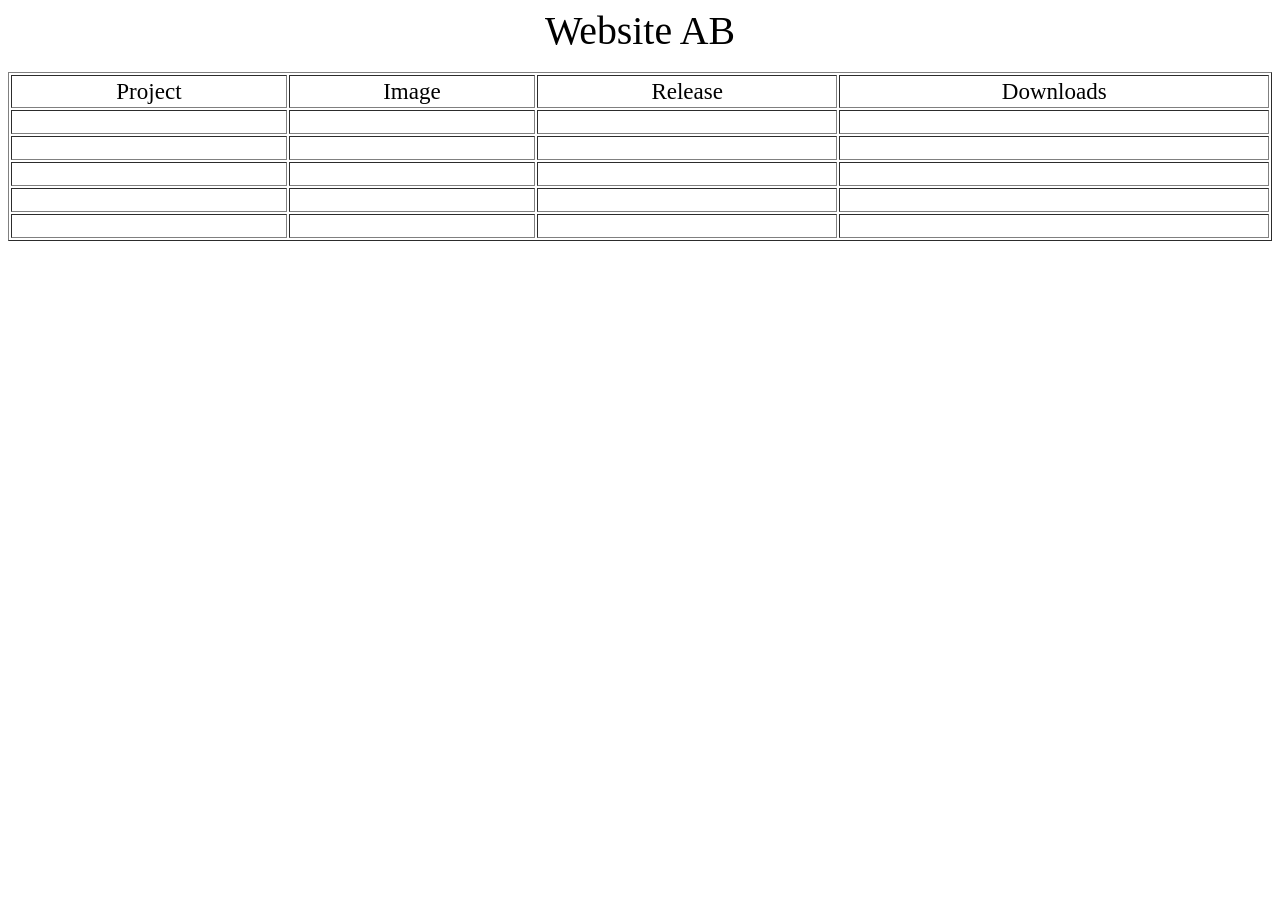
==== commit 595a4ec8: "Modifica index" ====
--- a/index.html
+++ b/index.html
@@ -1,5 +1,82 @@
 <!DOCTYPE html PUBLIC "-//W3C//DTD HTML 4.01//EN" "http://www.w3.org/TR/html4/strict.dtd">
-<html><head><meta content="text/html; charset=ISO-8859-1" http-equiv="content-type"><title>home.html</title></head><body>Web Site<br>
+<html><head>
+  
+  <meta content="text/html; charset=ISO-8859-1" http-equiv="content-type">
+  <title>home.html</title>
+
+  
+</head><body>
+<div style="text-align: center;"><big><big><big><big><big>Website AB</big></big></big></big></big><br>
+<br>
+<table style="text-align: left; width: 100%;" border="1" cellpadding="2" cellspacing="2">
+  <tbody>
+    <tr>
+      <td style="vertical-align: top; text-align: center;"><big><big>Project</big></big><br>
+      </td>
+      <td style="vertical-align: top; text-align: center;"><big><big>Image</big></big><br>
+      </td>
+      <td style="vertical-align: top; text-align: center;"><big><big>Release</big></big><br>
+      </td>
+      <td style="vertical-align: top; text-align: center;"><big><big>Downloads</big></big><br>
+      </td>
+    </tr>
+    <tr>
+      <td style="vertical-align: top;"><br>
+      </td>
+      <td style="vertical-align: top;"><br>
+      </td>
+      <td style="vertical-align: top;"><br>
+      </td>
+      <td style="vertical-align: top;"><br>
+      </td>
+    </tr>
+    <tr>
+      <td style="vertical-align: top;"><br>
+      </td>
+      <td style="vertical-align: top;"><br>
+      </td>
+      <td style="vertical-align: top;"><br>
+      </td>
+      <td style="vertical-align: top;"><br>
+      </td>
+    </tr>
+    <tr>
+      <td style="vertical-align: top;"><br>
+      </td>
+      <td style="vertical-align: top;"><br>
+      </td>
+      <td style="vertical-align: top;"><br>
+      </td>
+      <td style="vertical-align: top;"><br>
+      </td>
+    </tr>
+    <tr>
+      <td style="vertical-align: top;"><br>
+      </td>
+      <td style="vertical-align: top;"><br>
+      </td>
+      <td style="vertical-align: top;"><br>
+      </td>
+      <td style="vertical-align: top;"><br>
+      </td>
+    </tr>
+    <tr>
+      <td style="vertical-align: top;"><br>
+      </td>
+      <td style="vertical-align: top;"><br>
+      </td>
+      <td style="vertical-align: top;"><br>
+      </td>
+      <td style="vertical-align: top;"><br>
+      </td>
+    </tr>
+  </tbody>
+</table>
+<br>
+
+</div>
+
+<br>
 <br>
 
 
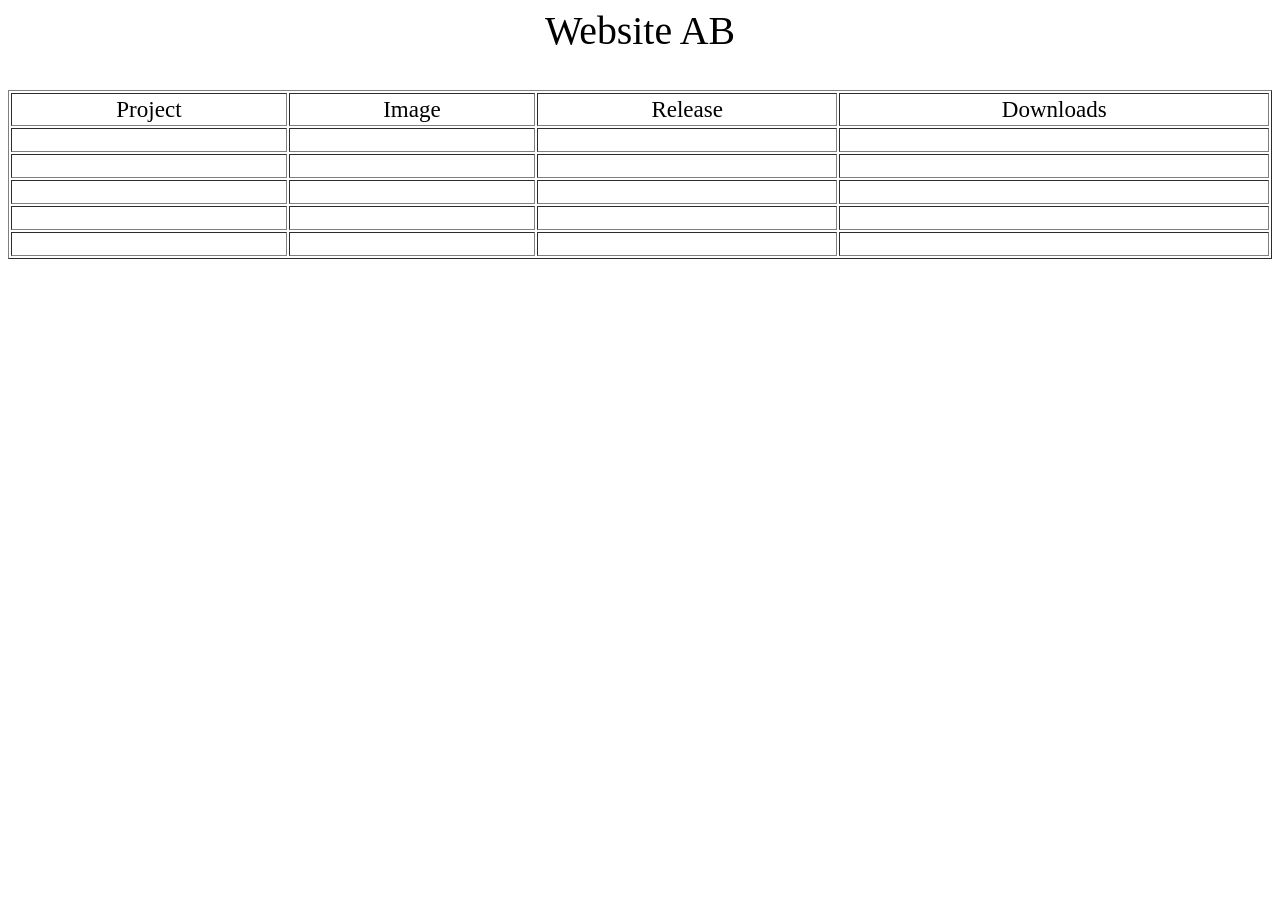
==== commit 113d5e73: "Update index.html" ====
--- a/index.html
+++ b/index.html
@@ -7,6 +7,7 @@
   
 </head><body>
 <div style="text-align: center;"><big><big><big><big><big>Website AB</big></big></big></big></big><br>
+<br>
 <br>
 <table style="text-align: left; width: 100%;" border="1" cellpadding="2" cellspacing="2">
   <tbody>
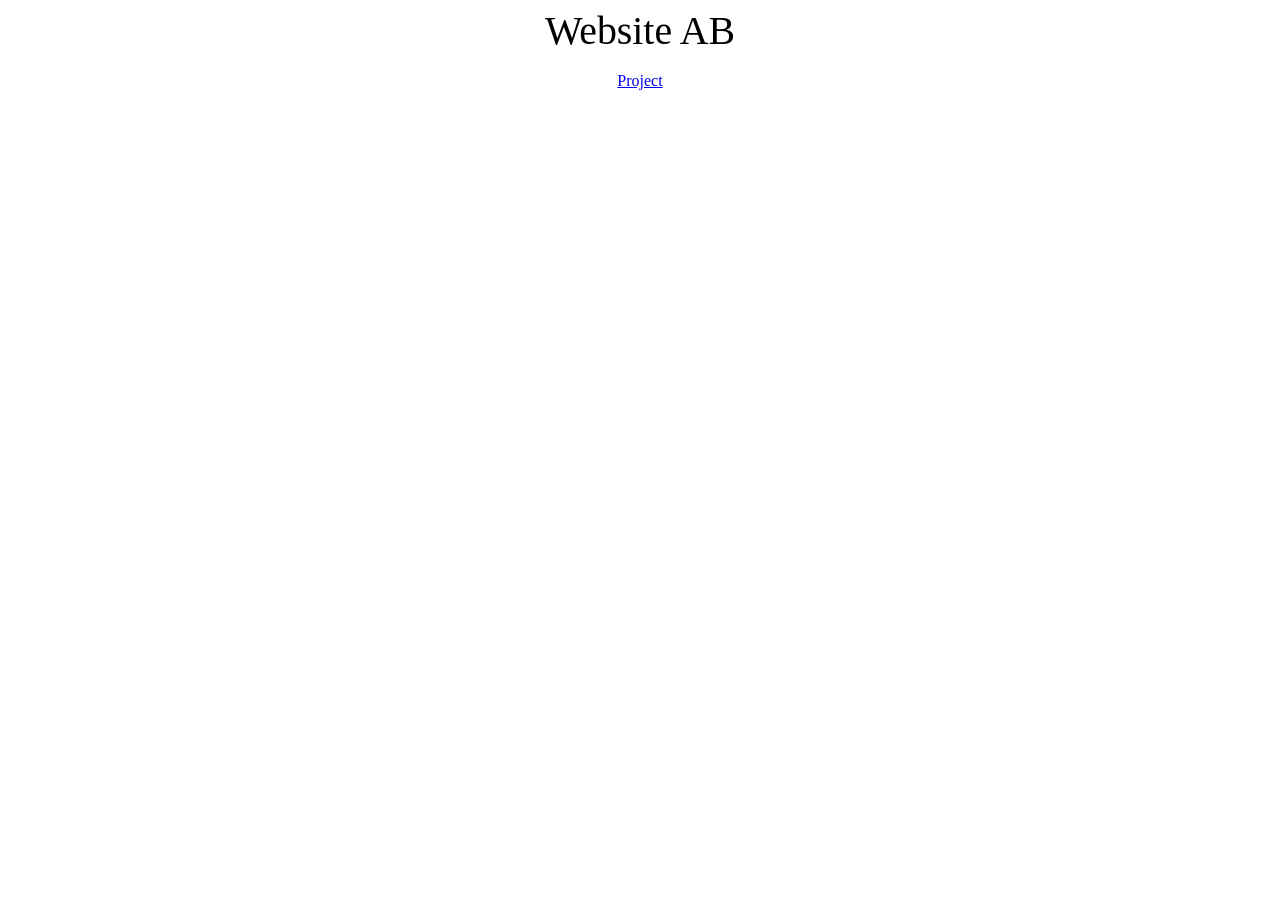
==== commit 252ec4d8: "Inserita la pagina progetti" ====
--- a/index.html
+++ b/index.html
@@ -8,75 +8,8 @@
 </head><body>
 <div style="text-align: center;"><big><big><big><big><big>Website AB</big></big></big></big></big><br>
 <br>
-<br>
-<table style="text-align: left; width: 100%;" border="1" cellpadding="2" cellspacing="2">
-  <tbody>
-    <tr>
-      <td style="vertical-align: top; text-align: center;"><big><big>Project</big></big><br>
-      </td>
-      <td style="vertical-align: top; text-align: center;"><big><big>Image</big></big><br>
-      </td>
-      <td style="vertical-align: top; text-align: center;"><big><big>Release</big></big><br>
-      </td>
-      <td style="vertical-align: top; text-align: center;"><big><big>Downloads</big></big><br>
-      </td>
-    </tr>
-    <tr>
-      <td style="vertical-align: top;"><br>
-      </td>
-      <td style="vertical-align: top;"><br>
-      </td>
-      <td style="vertical-align: top;"><br>
-      </td>
-      <td style="vertical-align: top;"><br>
-      </td>
-    </tr>
-    <tr>
-      <td style="vertical-align: top;"><br>
-      </td>
-      <td style="vertical-align: top;"><br>
-      </td>
-      <td style="vertical-align: top;"><br>
-      </td>
-      <td style="vertical-align: top;"><br>
-      </td>
-    </tr>
-    <tr>
-      <td style="vertical-align: top;"><br>
-      </td>
-      <td style="vertical-align: top;"><br>
-      </td>
-      <td style="vertical-align: top;"><br>
-      </td>
-      <td style="vertical-align: top;"><br>
-      </td>
-    </tr>
-    <tr>
-      <td style="vertical-align: top;"><br>
-      </td>
-      <td style="vertical-align: top;"><br>
-      </td>
-      <td style="vertical-align: top;"><br>
-      </td>
-      <td style="vertical-align: top;"><br>
-      </td>
-    </tr>
-    <tr>
-      <td style="vertical-align: top;"><br>
-      </td>
-      <td style="vertical-align: top;"><br>
-      </td>
-      <td style="vertical-align: top;"><br>
-      </td>
-      <td style="vertical-align: top;"><br>
-      </td>
-    </tr>
-  </tbody>
-</table>
-<br>
-
+<a href="projects.html">Project</a><br>
 </div>
-
 <br>
 <br>
 
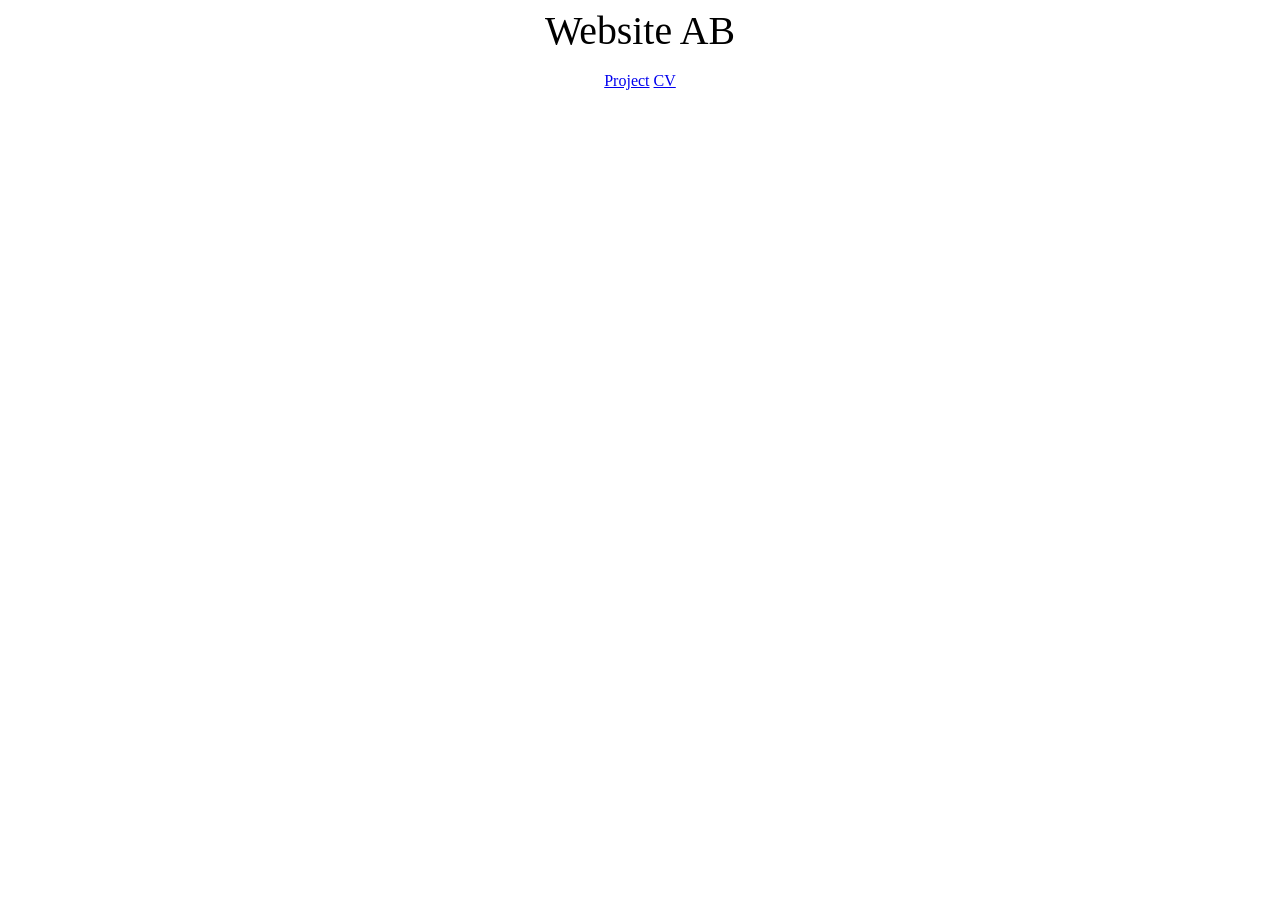
==== commit 2cce8ff1: "Inserita pagina del cv" ====
--- a/index.html
+++ b/index.html
@@ -8,7 +8,7 @@
 </head><body>
 <div style="text-align: center;"><big><big><big><big><big>Website AB</big></big></big></big></big><br>
 <br>
-<a href="projects.html">Project</a><br>
+<a href="projects.html">Project</a> <a href="cv.html">CV</a><br>
 </div>
 <br>
 <br>
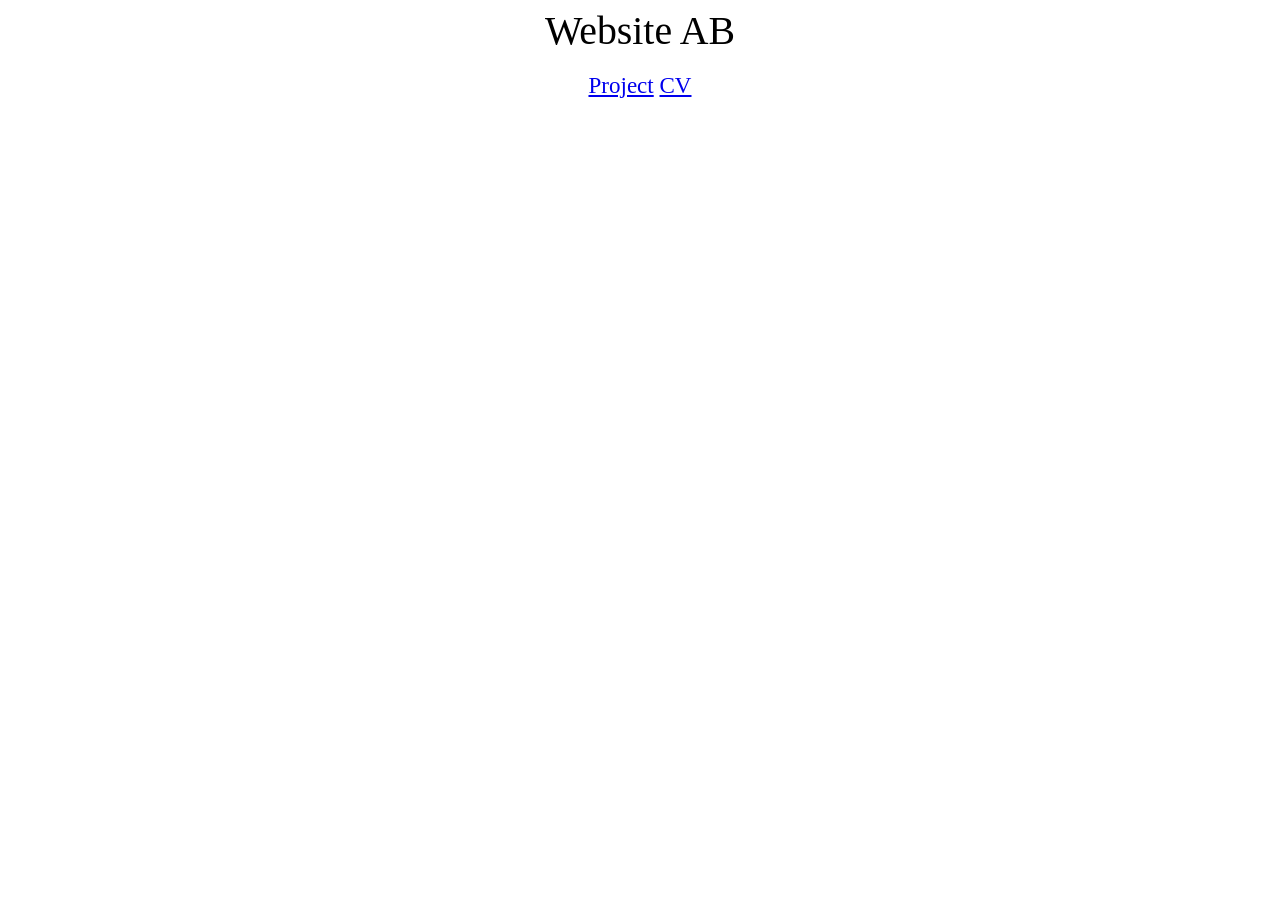
==== commit 82fe7411: "Modifica pagine" ====
--- a/index.html
+++ b/index.html
@@ -8,7 +8,8 @@
 </head><body>
 <div style="text-align: center;"><big><big><big><big><big>Website AB</big></big></big></big></big><br>
 <br>
-<a href="projects.html">Project</a> <a href="cv.html">CV</a><br>
+<div style="text-align: center;"><big><big><a href="projects.html">Project</a> <a href="cv.html">CV</a></big></big><br>
+</div>
 </div>
 <br>
 <br>
